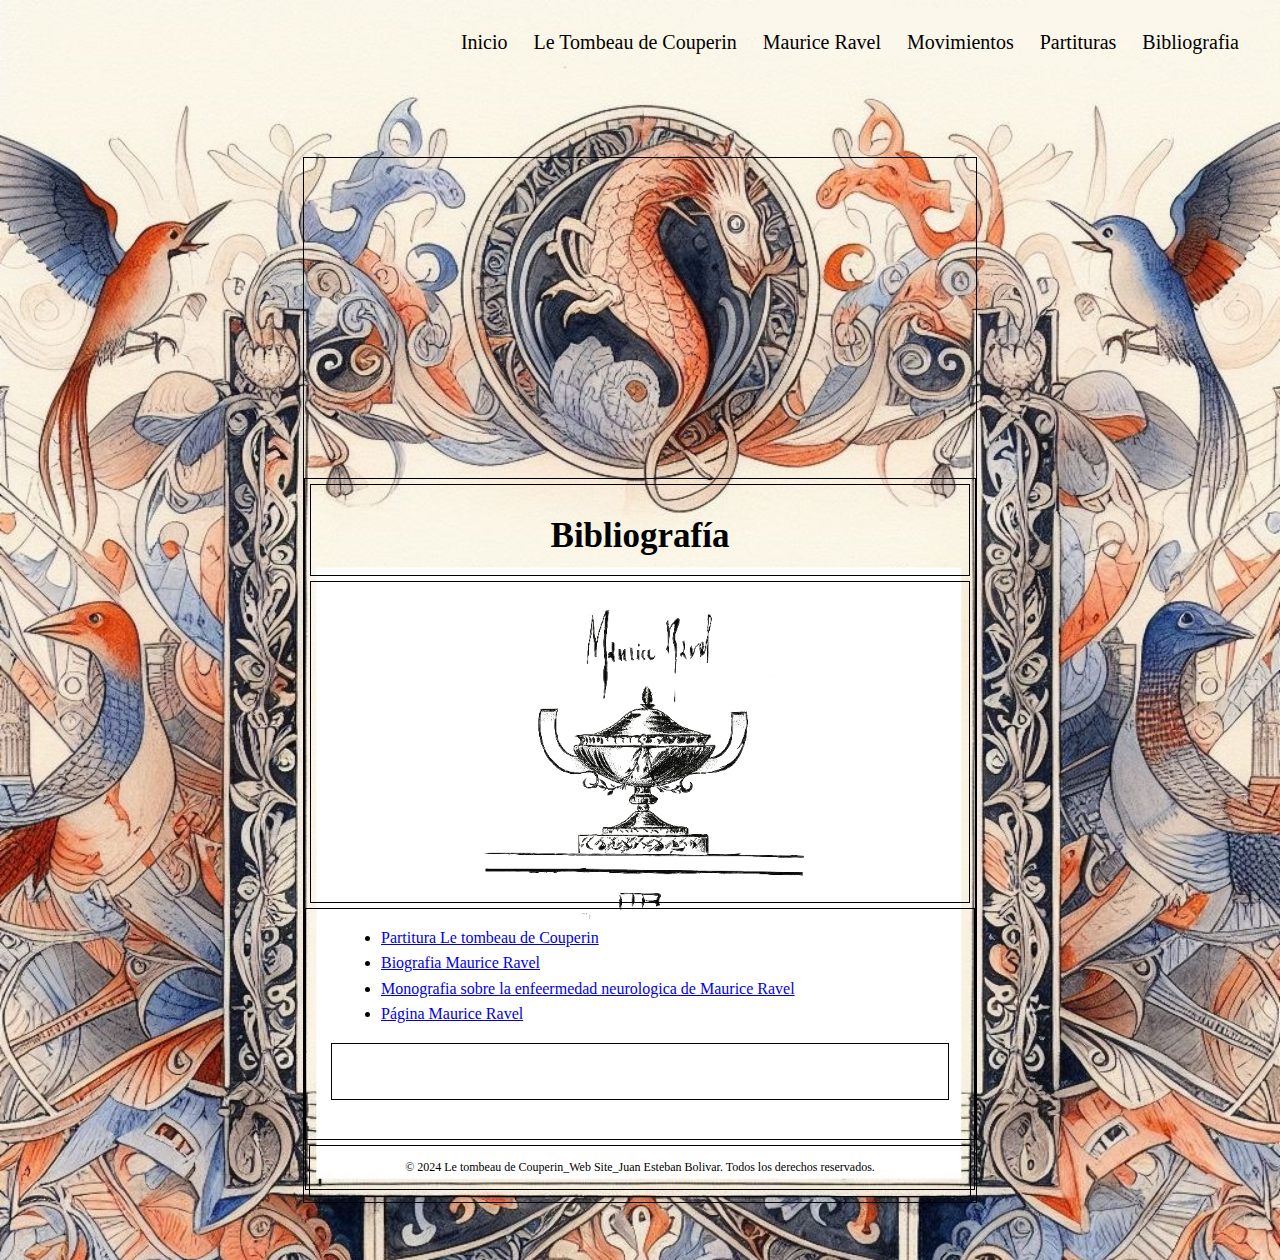
==== Bibliografia.html @ 8864f95d "Creación de página de Bibliografía." ====
<!DOCTYPE html>
<html lang="es">
<head>
    <meta charset="UTF-8">
    <meta name="viewport" content="width=device-width, initial-scale=1.0">
    <link rel="stylesheet" href="Styles/estilos.css" type="text/css">
    <link rel="icon" href="Images/latumbadecouperin.png" />
    <title>Bibliografía</title>
</head>
<body>
    <header>   <!-- Segundo contenedor que tiene los botones -->
        <nav>
            <ul>
                <li><a href="index.html"><button>Inicio</button></a></li>
                <li><a href="Le Tombeau de Couperin.html"><button>Le Tombeau de Couperin</button></a></li>
                <li><a href="Maurice Ravel.html"><button>Maurice Ravel</button></a></li>
                <li><a href="Movimientos.html"><button>Movimientos</button></a></li>
                <li><a href="Partituras.html"><button>Partituras</button></a></li>
                <li><a href="Bibliografia.html"><button>Bibliografia</button></a></li>
            </ul>
        </nav>
    </header>

    <main> <!-- Primer contenedor que abarca todo el body -->
        <div class="grid-layout">
            <div id="layout-header">
            </div>

            <div id="layout-body">
                <section class="title">
                    <h1>Bibliografía</h1>
                </section>

                <section class="imagen">
                    <img id="imagen_1" src="Images/latumbadecouperin.png" alt="Le tombeau de Couperin sheet music cover" sizes="200">
                </section>

                <section class="content">
                    <nav>
                        <ul>
                            <li><a href="https://musescore.com/crono23/scores/5306349"> Partitura Le tombeau de Couperin </a></li>
                            <li><a href="https://www.biografiasyvidas.com/biografia/r/ravel.htm">Biografia Maurice Ravel </a></li>
                            <li><a href="http://www.abc.es/ciencia/abci-cerebro-enfermo-detras-bolero-ravel-201704030839_noticia.htmlBiografia"> Monografia sobre la enfeermedad neurologica de Maurice Ravel </a></li>
                            <li><a href=" https://web.archive.org/web/20170922145941/http://www.maurice-ravel.net/"> Página Maurice Ravel </a></li>
                        </ul>
                    </nav>

                    <footer>
                        <audio class="audio" autoplay loop>
                            <source src="Audio/forlana.mp3" type="audio/mpeg">
                        </audio>
                    </footer>
                </section>
            </div>

            <div id="layout-footer">
                <footer>
                    <p>&copy; 2024 Le tombeau de Couperin_Web Site_Juan Esteban Bolivar. Todos los derechos reservados.</p>
                </footer>
            </div>
        </div>
    </main>
</body>
</html>
---- Styles/estilos.css ----
body {
    background-image: url("../Images/fondo.jpeg"); /*Toamamos esta imagen para el fondo de la pagina */
	background-size:cover; /*que ocupe toda la pagina */
	background-repeat: no-repeat; /*que no se repita la imagen */
	background-attachment: fixed; /*que no se mueva con el scroll */
	background-position: center; /*centrar la imagen */
    height: 1200px;
    line-height: 1.6;
    background-attachment: scroll;
    margin: 30px 20px;
    text-align: center;
}

header {
    background-color: transparent;
    text-align: right;
}

header nav ul {
    list-style: none;
    padding: 0 10px  ;
    text-align: right;
}

header nav ul li {
    display: inline;
}

header nav ul li a {
    text-decoration: none;
    padding: 5px;
}

header nav ul li a button {
    background-color: transparent;
    color: black;
    cursor: pointer;
    border: none;

    font-size: 20px; /* Tamaño de letra 14 */
    font-family: 'Times New Roman', Times, serif; /* Estilo Times New Roman */
}

main {
    border: 1px solid black;
    background-color: transparent;
    margin: 100px 200px;
    border: none;
}

.grid-layout {
    border: 1px solid black;
    background-color: transparent;
    display: grid;
    grid-template-columns: auto;
    margin: 0 auto;
    width: 80%;
}

#layout-header {
    border: 1px solid black;
    background-color: transparent;
    height: 300px;
    text-align: center;
    padding: 10px;
    line-height: 150px;
    border: none;
}

#layout-body {
    border: 1px solid black;
    background-color: transparent;
    height: 660px;
    text-align: center;
    align-items: center;
}

.title {
    border: 1px solid black;
    background-color: transparent;
    height: 90px;
    margin: 5px;
    padding: 0;
}

.imagen {
    border: 1px solid black;
    background-color: transparent;
    margin: 5px;
    height: 320px;
    padding: 0;
    border: 1px solid black;
}

#imagen_1 {
    width: 60%; /* Ancho fijo de la imagen */
    height: auto; /* Altura automática para mantener la proporción */
}

#imagen_2 {
    width: 320px; /* Ancho fijo de la imagen */
    height: auto;
    border: 1px solid black;
    background-color: transparent;
}

.content {
    border: 1px solid black;
    background-color: transparent;
    height: 280px;
    padding: 0 25px;
    align-items: center;
    text-align: left;
}

.content nav ul {
    color: black;
    padding: 0 50px  ;
    text-align: left;
}

.content footer {
    border: 1px solid black;
    background-color: transparent;
    height: 55px;
    text-align: center;
}

h1 {
    font-family: 'Times New Roman', Times, serif;
    font-size: 35px;
    text-align: center;
    color: black;
}

h2 {
    font-family: 'Times New Roman', Times, serif;
    font-size: 25px;
    text-align: center;
    color: black;
}

#layout-footer {
    border: 1px solid black;
    background-color: transparent;
    height: 50px;
    text-align: center;
    margin: 5px;
    align-items: center;
}

footer {
    margin: 0;
    font-size: 12px;
    text-align: center;
}

/* Ocultar el reproductor de audio */
#background-music {
    display: none;
}

/* Estilo para dividir la lista en dos columnas */
.two-columns {
    column-count: 2;
    column-gap: 20px; /* Ajusta el espacio entre las columnas según sea necesario */
}

.two-columns li {
    break-inside: avoid;
}

iframe {
    display: block; /* Utiliza block para permitir márgenes automáticos */
    margin: auto; /* Centra el iframe horizontalmente */
    width: 80%; /* Ajusta el ancho al 80% del contenedor padre */
    height: 650px; /* Ajusta la altura a tu preferencia */
    border: none; /* Elimina el borde del iframe */
}
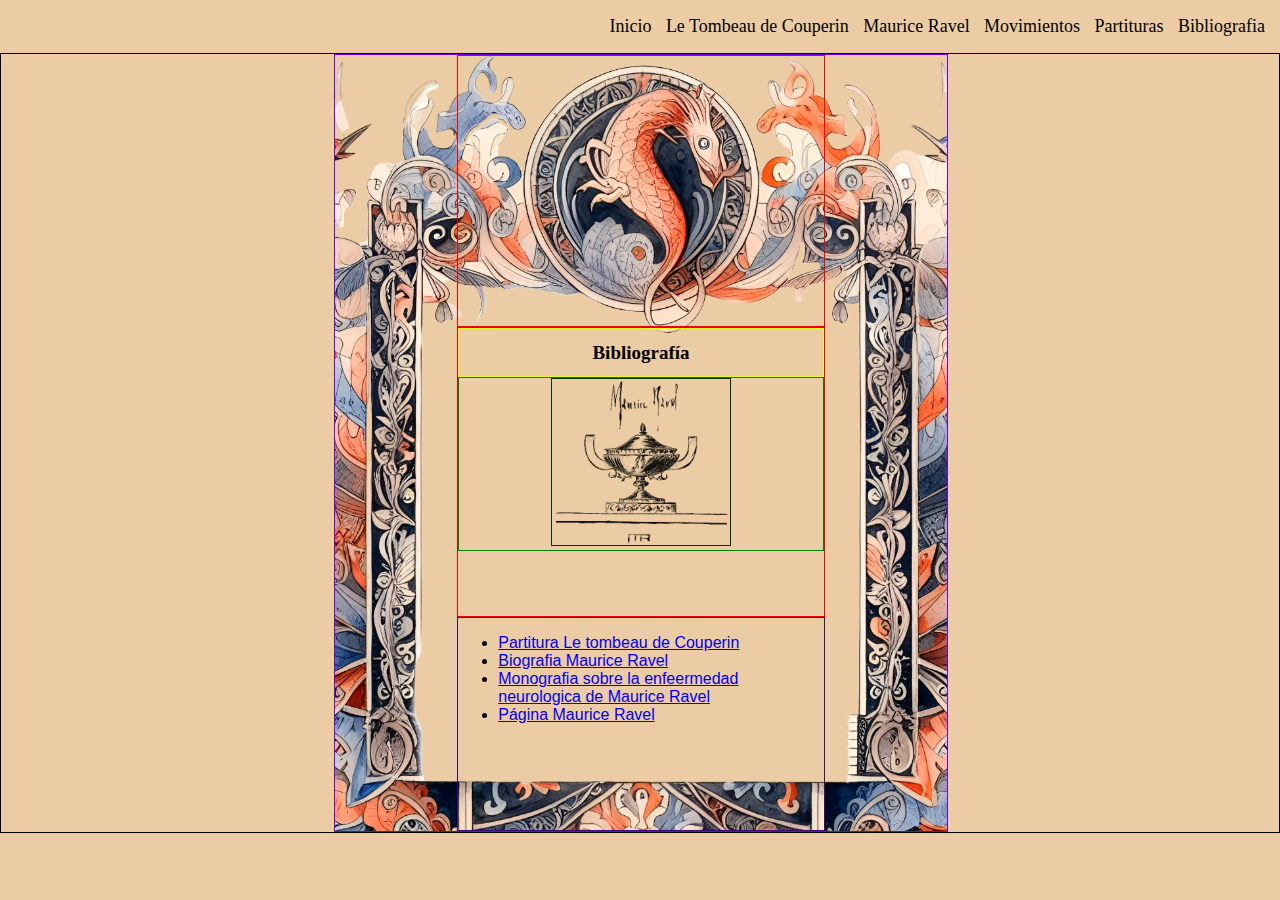
==== commit 22af7c82: "Se ha modificado toda la estructura de la página web. Aún está en proceso." ====
--- a/Bibliografia.html
+++ b/Bibliografia.html
@@ -3,12 +3,15 @@
 <head>
     <meta charset="UTF-8">
     <meta name="viewport" content="width=device-width, initial-scale=1.0">
-    <link rel="stylesheet" href="Styles/estilos.css" type="text/css">
     <link rel="icon" href="Images/latumbadecouperin.png" />
     <title>Bibliografía</title>
+    <link rel="stylesheet" href="Styles/styles.css">
+    <audio class="audio" autoplay loop>
+        <source src="Audio/forlana.mp3" type="audio/mpeg">
+    </audio>
 </head>
 <body>
-    <header>   <!-- Segundo contenedor que tiene los botones -->
+    <header> <!-- Segundo contenedor que tiene los botones -->
         <nav>
             <ul>
                 <li><a href="index.html"><button>Inicio</button></a></li>
@@ -22,43 +25,29 @@
     </header>
 
     <main> <!-- Primer contenedor que abarca todo el body -->
-        <div class="grid-layout">
-            <div id="layout-header">
+        <section class="content">
+            <div class="sect_1">
+
             </div>
-
-            <div id="layout-body">
-                <section class="title">
+            <div class="sect_2">
+                <div class="title">
                     <h1>Bibliografía</h1>
-                </section>
-
+                </div>
+                
                 <section class="imagen">
                     <img id="imagen_1" src="Images/latumbadecouperin.png" alt="Le tombeau de Couperin sheet music cover" sizes="200">
                 </section>
-
-                <section class="content">
-                    <nav>
-                        <ul>
-                            <li><a href="https://musescore.com/crono23/scores/5306349"> Partitura Le tombeau de Couperin </a></li>
-                            <li><a href="https://www.biografiasyvidas.com/biografia/r/ravel.htm">Biografia Maurice Ravel </a></li>
-                            <li><a href="http://www.abc.es/ciencia/abci-cerebro-enfermo-detras-bolero-ravel-201704030839_noticia.htmlBiografia"> Monografia sobre la enfeermedad neurologica de Maurice Ravel </a></li>
-                            <li><a href=" https://web.archive.org/web/20170922145941/http://www.maurice-ravel.net/"> Página Maurice Ravel </a></li>
-                        </ul>
-                    </nav>
-
-                    <footer>
-                        <audio class="audio" autoplay loop>
-                            <source src="Audio/forlana.mp3" type="audio/mpeg">
-                        </audio>
-                    </footer>
-                </section>
             </div>
-
-            <div id="layout-footer">
-                <footer>
-                    <p>&copy; 2024 Le tombeau de Couperin_Web Site_Juan Esteban Bolivar. Todos los derechos reservados.</p>
-                </footer>
-            </div>
-        </div>
+            <div class="sect_3">
+                <nav>
+                    <ul>
+                        <li><a href="https://musescore.com/crono23/scores/5306349"> Partitura Le tombeau de Couperin </a></li>
+                        <li><a href="https://www.biografiasyvidas.com/biografia/r/ravel.htm">Biografia Maurice Ravel </a></li>
+                        <li><a href="http://www.abc.es/ciencia/abci-cerebro-enfermo-detras-bolero-ravel-201704030839_noticia.htmlBiografia"> Monografia sobre la enfeermedad neurologica de Maurice Ravel </a></li>
+                        <li><a href=" https://web.archive.org/web/20170922145941/http://www.maurice-ravel.net/"> Página Maurice Ravel </a></li>
+                    </ul>
+                </nav>            </div>
+        </section>
     </main>
 </body>
 </html>--- a/Styles/styles.css
+++ b/Styles/styles.css
@@ -0,0 +1,299 @@
+/* Reseteo básico de estilos */
+body {
+    background-color: #eccca4;
+    margin: 0;
+    padding: 0;
+    width: 100%;
+    height: 100%;
+    font-family: Arial, sans-serif;
+    overflow: hidden; /* Oculta la barra de desplazamiento */
+}
+
+header {
+    padding: 0 0;
+    background-color: transparent;
+    text-align: right;
+}
+
+header nav ul {
+    padding: 0 0;
+    list-style: none;
+    padding: 0 10px  ;
+    text-align: right;
+}
+
+header nav ul li {
+    padding: 0 0;
+    display: inline;
+}
+
+header nav ul li a {
+    padding: 0 0;
+    text-decoration: none;
+    padding: 5px;
+}
+
+header nav ul li a button {
+    padding: 0 0;
+    background-color: transparent;
+    color: black;
+    cursor: pointer;
+    border: none;
+    font-size: 18px; /* Tamaño de letra 14 */
+    font-family: 'Times New Roman', Times, serif; /* Estilo Times New Roman */
+}
+
+.two-columns {
+    column-count: 2;
+    column-gap: 20px; /* Ajusta el espacio entre las columnas según sea necesario */
+}
+
+.two-columns li {
+    break-inside: avoid;
+    font-size: 12px; /* Tamaño de letra 14 */
+    font-family: 'Times New Roman', Times, serif; /* Estilo Times New Roman */
+    text-decoration: none;
+}
+
+
+/* Estilo para el contenido centrado */
+main {
+    align-items: center;
+    padding: 0 26%;
+    border: 1px solid black;
+}
+
+main .content {
+    background-image: url("../Images/fondo1.png"), url("../Images/fondo2.png"); /* Dos imágenes de fondo */
+    background-size: cover; /* Que la imagen de fondo ocupe todo el main */
+    background-repeat: no-repeat; /* Que la imagen no se repita */
+    background-position: center; /* Centrar la imagen */
+    border: 1px solid rgb(105, 0, 243);
+    width: 100%;
+}
+
+.content .sect_1 {
+    align-items: center;
+    text-align: center;
+    background-color: transparent;
+    border: 1px solid rgb(236, 4, 4);
+    margin: 0 20%;
+    min-height: 30vh;
+}
+
+.content .sect_2 {
+    align-items: center;
+    text-align: center;
+    background-color: transparent;
+    border: 1px solid rgb(236, 4, 4);
+    margin: 0 20%;
+    min-height: 32vh;
+}
+
+.content .sect_3 {
+    align-items: center;
+    text-align: left;
+    background-color: transparent;
+    border: 1px solid rgb(60, 10, 124);
+    margin: 0 20%;
+    min-height: 23.5vh;
+}
+
+.content .sect_2 .title {
+    text-align: center;
+    border: 1px solid rgb(229, 250, 38);
+}
+
+.content .sect_2 .imagen {
+    align-self: center;
+    border: 1px solid green;
+}
+
+#imagen_1 {
+    border: 1px solid rgb(2, 49, 2);
+    width: 49%; /* Ancho fijo de la imagen */
+    height: auto; /* Altura automática para mantener la proporción */
+}
+
+h1 {
+    font-family: 'Times New Roman', Times, serif;
+    font-size: 19px;
+    text-align: center;
+    color: black;
+}
+
+h2 {
+    font-family: 'Times New Roman', Times, serif;
+    font-size: 15px;
+    text-align: center;
+    color: black;
+}
+
+audio {
+    display: none;
+}
+
+p {
+    font-family: 'Times New Roman', Times, serif;
+    font-size: 14px;
+}
+
+
+/* Estilos de página partitura. */
+.partitura-container {
+    display: flex; /* Cambia el layout a flexbox */
+    align-items: center;
+    border: 1px solid rgb(23, 199, 170);
+    padding: 0 0;
+}
+
+.partitura-container .content {
+    border: none;
+    min-height: 90vh;
+    margin: 0 1%;
+    width: 100%;
+}
+
+#pdf {
+    min-height: 89vh;
+    width: 100%;
+}
+
+
+
+
+
+/* Código de piano */
+.partitura-container .wrapper {
+    padding: 35px 40px;
+    border-radius: 20px;
+    background: #141414;
+}
+.wrapper header {
+    display: flex;
+    color: #B2B2B2;
+    align-items: center;
+    justify-content: space-between;
+}
+header input {
+    outline: none;
+    border-radius: 30px;
+}
+.volume-slider input {
+    accent-color: #fff;
+}
+.keys-checkbox input {
+    height: 30px;
+    width: 60px;
+    cursor: pointer;
+    appearance: none;
+    position: relative;
+    background: #4B4B4B
+}
+.keys-checkbox input::before {
+    content: "";
+    position: absolute;
+    top: 50%;
+    left: 5px;
+    width: 20px;
+    height: 20px;
+    border-radius: 50%;
+    background: #8c8c8c;
+    transform: translateY(-50%);
+    transition: all 0.3s ease;
+}
+.keys-checkbox input:checked::before {
+    left: 35px;
+    background: #fff;
+}
+.piano-keys {
+    display: flex;
+    list-style: none;
+    margin-top: 20px;
+}
+.piano-keys .key {
+    cursor: pointer;
+    user-select: none;
+    position: relative;
+    text-transform: uppercase;
+}
+.piano-keys .black {
+    z-index: 2;
+    width: 44px;
+    height: 110px;
+    margin: 0 -22px 0 -22px;
+    border-radius: 0 0 5px 5px;
+    background: linear-gradient(#333, #000);
+}
+.piano-keys .black.active {
+    box-shadow: inset -5px -10px 10px rgba(255,255,255,0.1);
+    background:linear-gradient(to bottom, #000, #434343);
+}
+.piano-keys .white {
+    height: 200px;
+    width: 55px;
+    border-radius: 8px;
+    border: 1px solid #000;
+    background: linear-gradient(#fff 96%, #eee 4%);
+}
+.piano-keys .white.active {
+    box-shadow: inset -5px 5px 20px rgba(0,0,0,0.2);
+    background:linear-gradient(to bottom, #fff 0%, #eee 100%);
+}
+.piano-keys .key span {
+    position: absolute;
+    bottom: 20px;
+    width: 100%;
+    color: #A2A2A2;
+    font-size: 1.13rem;
+    text-align: center;
+}
+.piano-keys .key.hide span {
+    display: none;
+}
+.piano-keys .black span {
+    bottom: 13px;
+    color: #888888;
+}
+@media screen and (max-width: 815px) {
+    .wrapper {
+      padding: 25px;
+    }
+    header {
+      flex-direction: column;
+    }
+    header :where(h2, .column) {
+      margin-bottom: 13px;
+    }
+    .volume-slider input {
+      max-width: 100px;
+    }
+    .piano-keys {
+      margin-top: 20px;
+    }
+    .piano-keys .key:where(:nth-child(9), :nth-child(10)) {
+      display: none;
+    }
+    .piano-keys .black {
+      height: 100px;
+      width: 40px;
+      margin: 0 -20px 0 -20px;
+    }
+    .piano-keys .white {
+      height: 180px;
+      width: 60px;
+    }
+  }
+  @media screen and (max-width: 615px) {
+    .piano-keys .key:nth-child(13),
+    .piano-keys .key:nth-child(14),
+    .piano-keys .key:nth-child(15),
+    .piano-keys .key:nth-child(16),
+    .piano-keys .key :nth-child(17) {
+      display: none;
+    }
+    .piano-keys .white {
+      width: 50px;
+    }
+  }
+  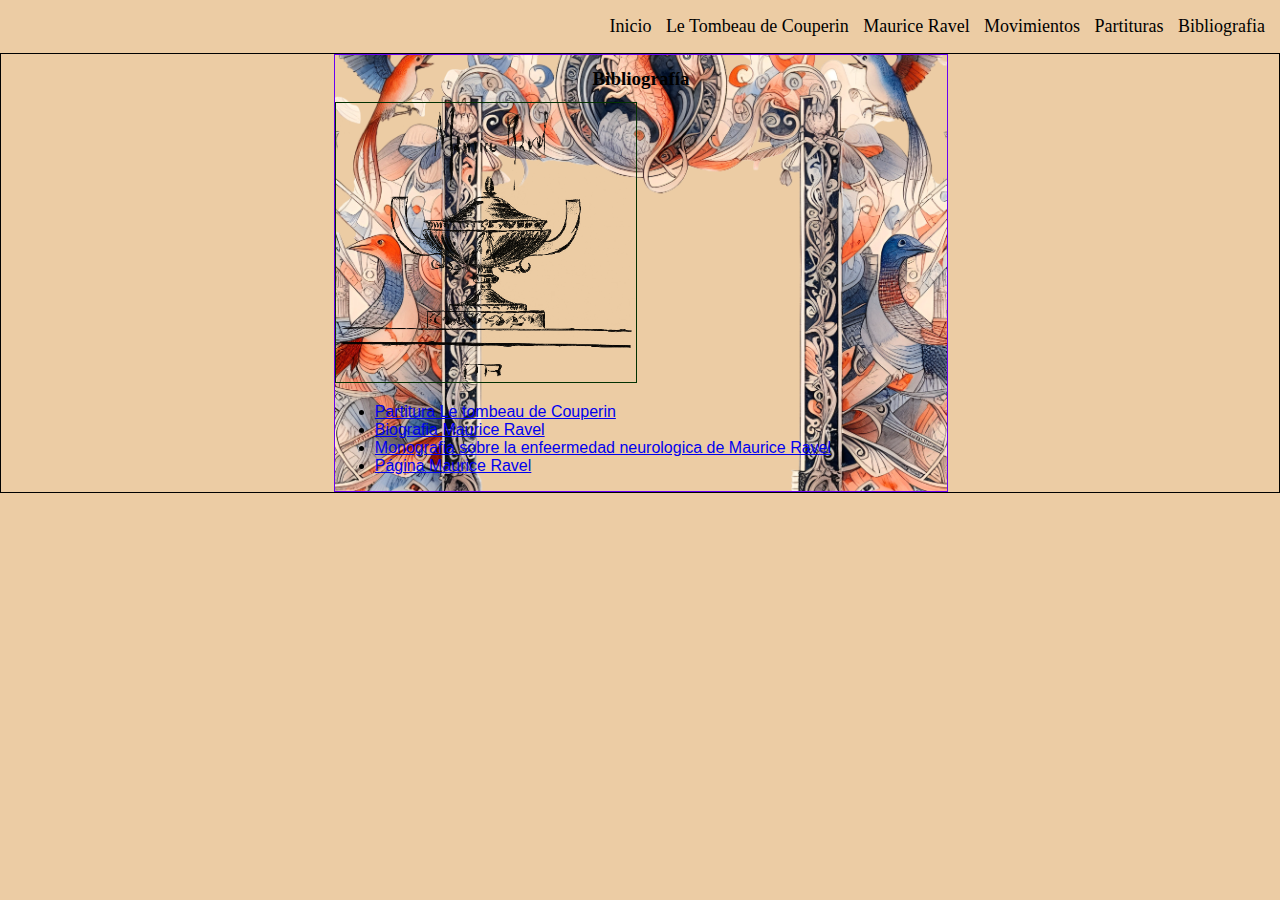
==== commit 6ffe0ea8: "Todas las páginas reciben una modificación para el scroll interno del contenido." ====
--- a/Bibliografia.html
+++ b/Bibliografia.html
@@ -26,19 +26,15 @@
 
     <main> <!-- Primer contenedor que abarca todo el body -->
         <section class="content">
-            <div class="sect_1">
-
-            </div>
-            <div class="sect_2">
+            <section class="scroll">
                 <div class="title">
                     <h1>Bibliografía</h1>
                 </div>
-                
-                <section class="imagen">
+
+                <div class="imagen">
                     <img id="imagen_1" src="Images/latumbadecouperin.png" alt="Le tombeau de Couperin sheet music cover" sizes="200">
-                </section>
-            </div>
-            <div class="sect_3">
+                </div>
+
                 <nav>
                     <ul>
                         <li><a href="https://musescore.com/crono23/scores/5306349"> Partitura Le tombeau de Couperin </a></li>
@@ -46,7 +42,8 @@
                         <li><a href="http://www.abc.es/ciencia/abci-cerebro-enfermo-detras-bolero-ravel-201704030839_noticia.htmlBiografia"> Monografia sobre la enfeermedad neurologica de Maurice Ravel </a></li>
                         <li><a href=" https://web.archive.org/web/20170922145941/http://www.maurice-ravel.net/"> Página Maurice Ravel </a></li>
                     </ul>
-                </nav>            </div>
+                </nav>
+            </section>
         </section>
     </main>
 </body>
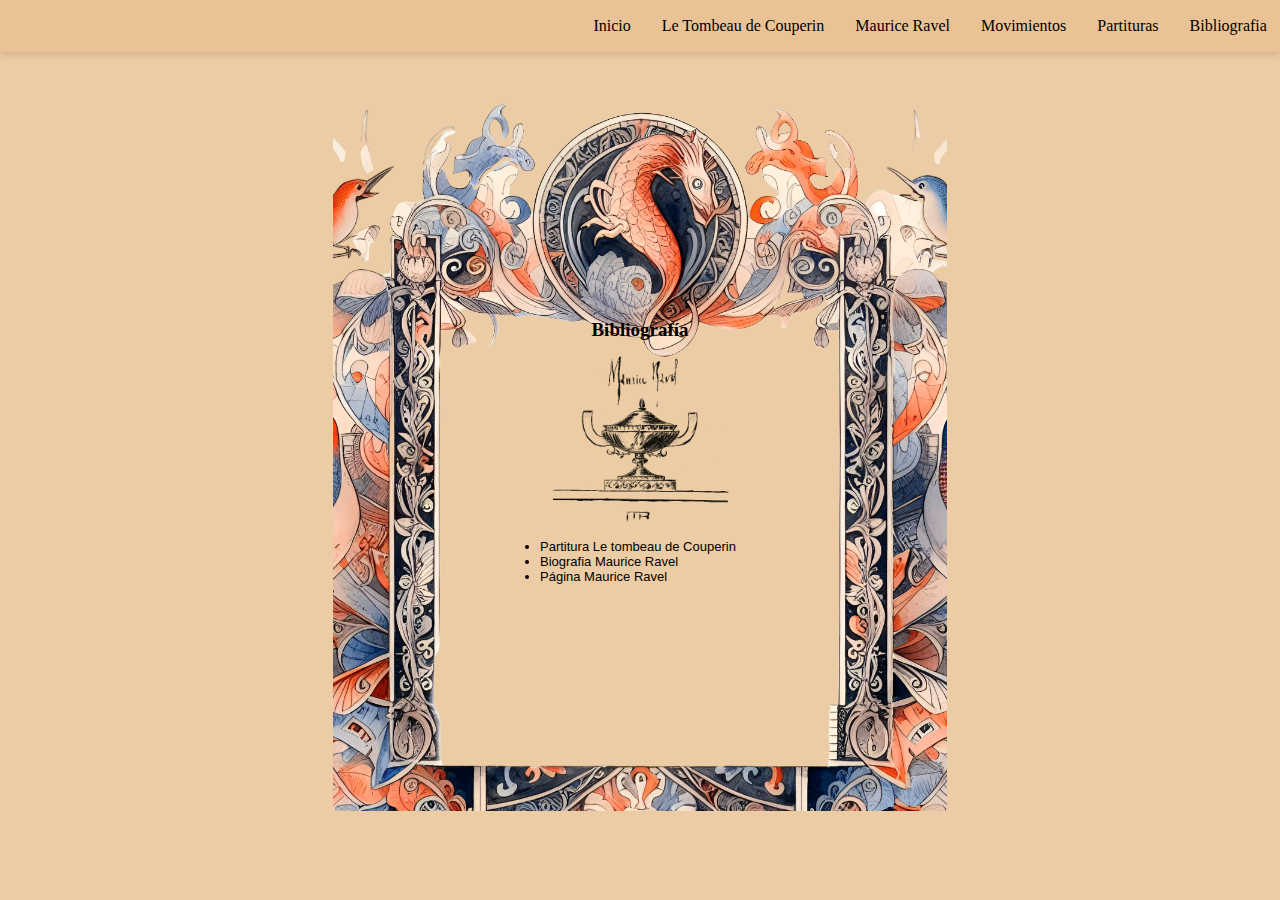
==== commit c14c8599: "Cración de piano y modificación de estilos." ====
--- a/Bibliografia.html
+++ b/Bibliografia.html
@@ -39,7 +39,6 @@
                     <ul>
                         <li><a href="https://musescore.com/crono23/scores/5306349"> Partitura Le tombeau de Couperin </a></li>
                         <li><a href="https://www.biografiasyvidas.com/biografia/r/ravel.htm">Biografia Maurice Ravel </a></li>
-                        <li><a href="http://www.abc.es/ciencia/abci-cerebro-enfermo-detras-bolero-ravel-201704030839_noticia.htmlBiografia"> Monografia sobre la enfeermedad neurologica de Maurice Ravel </a></li>
                         <li><a href=" https://web.archive.org/web/20170922145941/http://www.maurice-ravel.net/"> Página Maurice Ravel </a></li>
                     </ul>
                 </nav>
--- a/Styles/styles.css
+++ b/Styles/styles.css
@@ -10,109 +10,150 @@
 }
 
 header {
-    padding: 0 0;
-    background-color: transparent;
+    padding: 0.1px;
+    background-color: #e9c395;
     text-align: right;
-}
+    box-shadow: 0 4px 6px rgba(0, 0, 0, 0.1); /* Añadir sombra al borde */
+}
+
 
 header nav ul {
-    padding: 0 0;
     list-style: none;
-    padding: 0 10px  ;
-    text-align: right;
+    display: flex;
+    justify-content: flex-end;
+    gap: 5px;
 }
 
 header nav ul li {
-    padding: 0 0;
     display: inline;
 }
 
 header nav ul li a {
-    padding: 0 0;
     text-decoration: none;
-    padding: 5px;
+    padding: 7px;
 }
 
 header nav ul li a button {
-    padding: 0 0;
     background-color: transparent;
     color: black;
     cursor: pointer;
     border: none;
-    font-size: 18px; /* Tamaño de letra 14 */
+    font-size: 1rem;
     font-family: 'Times New Roman', Times, serif; /* Estilo Times New Roman */
 }
-
-.two-columns {
-    column-count: 2;
-    column-gap: 20px; /* Ajusta el espacio entre las columnas según sea necesario */
-}
-
-.two-columns li {
-    break-inside: avoid;
-    font-size: 12px; /* Tamaño de letra 14 */
-    font-family: 'Times New Roman', Times, serif; /* Estilo Times New Roman */
-    text-decoration: none;
-}
-
 
 /* Estilo para el contenido centrado */
 main {
+    padding: 0 26%;
+    display: flex;
+    justify-content: center;
     align-items: center;
-    padding: 0 26%;
-    border: 1px solid black;
-}
-
-main .content {
+    min-height: 90vh;
+}
+
+.content {
     background-image: url("../Images/fondo1.png"), url("../Images/fondo2.png"); /* Dos imágenes de fondo */
     background-size: cover; /* Que la imagen de fondo ocupe todo el main */
     background-repeat: no-repeat; /* Que la imagen no se repita */
     background-position: center; /* Centrar la imagen */
-    border: 1px solid rgb(105, 0, 243);
-    width: 100%;
-}
-
-.content .sect_1 {
-    align-items: center;
+    border: 0.1px solid transparent;
+    width: 100%;
+
+    max-width: 1200px;
+    padding: 20px;
+    box-sizing: border-box;
+}
+
+.content .scroll {
+    background-color: transparent;
     text-align: center;
-    background-color: transparent;
-    border: 1px solid rgb(236, 4, 4);
-    margin: 0 20%;
-    min-height: 30vh;
-}
-
-.content .sect_2 {
-    align-items: center;
-    text-align: center;
-    background-color: transparent;
-    border: 1px solid rgb(236, 4, 4);
-    margin: 0 20%;
-    min-height: 32vh;
-}
-
-.content .sect_3 {
-    align-items: center;
+    margin: 0 23.8%;
+    margin-top: 32%;
+    margin-bottom: 6%;
+    min-height: 50vh;
+    max-height: 50vh; /* Altura máxima para permitir scroll interno */
+    overflow: auto; /* Permitir scroll interno */
+    padding: 0 10px;
+}
+
+.scroll nav ul li {
     text-align: left;
-    background-color: transparent;
-    border: 1px solid rgb(60, 10, 124);
-    margin: 0 20%;
-    min-height: 23.5vh;
-}
-
-.content .sect_2 .title {
-    text-align: center;
-    border: 1px solid rgb(229, 250, 38);
-}
-
-.content .sect_2 .imagen {
-    align-self: center;
-    border: 1px solid green;
-}
-
-#imagen_1 {
-    border: 1px solid rgb(2, 49, 2);
-    width: 49%; /* Ancho fijo de la imagen */
-    height: auto; /* Altura automática para mantener la proporción */
+    font-size: 13px;
+}
+
+/* Estilo para que el texto de los enlaces sea negro */
+.scroll nav ul li a {
+    color: black;
+    text-decoration: none; /* Quitar subrayado */
+}
+
+/* Estilizar el scroll en navegadores WebKit */
+.content .scroll::-webkit-scrollbar {
+    width: 12px; /* Ancho de la barra de desplazamiento */
+}
+
+.content .scroll::-webkit-scrollbar-track {
+    background: #e0e0e0; /* Color del fondo de la barra de desplazamiento */
+    border-radius: 10px; /* Bordes redondeados */
+}
+
+.content .scroll::-webkit-scrollbar-thumb {
+    background-color: #eccca4; /* Color de la barra de desplazamiento */
+    border-radius: 10px; /* Bordes redondeados */
+    border: 3px solid #e0e0e0; /* Espacio alrededor de la barra de desplazamiento */
+}
+
+.imagen img {
+    max-width: 90%;
+    height: auto;
+    display: block;
+    margin: 0 auto;
+}
+
+.imagen #imagen_1 {
+    max-width: 65%;
+    height: auto;
+    display: block;
+    margin: 0 auto;
+}
+
+/* Media Queries para diseño responsive */
+@media (max-width: 768px) {
+    header nav ul {
+        flex-direction: column;
+        align-items: center;
+    }
+
+    main {
+        padding: 5px;
+    }
+
+    .scroll .title h1 {
+        font-size: 1.5rem;
+    }
+
+    header {
+        text-align: center;
+    }
+}
+
+@media (max-width: 480px) {
+    .scroll .title h1 {
+        font-size: 1.2rem;
+    }
+}
+
+.two-columns {
+    column-count: 2;
+    column-gap: 20px; /* Ajusta el espacio entre las columnas según sea necesario */
+    text-align: left;
+}
+
+.two-columns li {
+    break-inside: avoid;
+    font-size: 14px; /* Tamaño de letra 14 */
+    font-family: 'Times New Roman', Times, serif; /* Estilo Times New Roman */
+    text-decoration: none;
 }
 
 h1 {
@@ -139,48 +180,116 @@
 }
 
 
+
 /* Estilos de página partitura. */
-.partitura-container {
+.main2 {
+    display: flex;
+    min-height: 92vh;
+}
+
+.content1 {
+    position: relative; /* Permite posicionar los elementos hijos relativamente */
+    background-image: url("../Images/fondo1.png"), url("../Images/fondo2.png"); /* Dos imágenes de fondo */
+    background-size: cover; /* Que la imagen de fondo ocupe todo el main */
+    background-repeat: no-repeat; /* Que la imagen no se repita */
+    background-position: center; /* Centrar la imagen */
+    min-height: 90vh;
+    width: 100%;
+    margin-top: 2px;
+    margin-left: 13px;
+    margin-right: 13px;
+
+}
+
+.partitura {
     display: flex; /* Cambia el layout a flexbox */
-    align-items: center;
-    border: 1px solid rgb(23, 199, 170);
-    padding: 0 0;
-}
-
-.partitura-container .content {
-    border: none;
+    width: auto;
+    min-height: 68vh;
+    padding-top: 19vh;
+    padding-bottom: 5vh;
+    padding-left: 9vh;
+    padding-right: 9vh;
+}
+
+.partitura #pdf {
+    width: 100%;
+}
+
+.content2 {
+    background-image: url("../Images/fondo-back.jpg"); /* Dos imágenes de fondo */
+    background-size: cover; /* Que la imagen de fondo ocupe todo el main */
+    background-repeat: no-repeat; /* Que la imagen no se repita */
+    background-position: center; /* Centrar la imagen */
     min-height: 90vh;
-    margin: 0 1%;
-    width: 100%;
-}
-
-#pdf {
-    min-height: 89vh;
-    width: 100%;
-}
-
-
-
-
-
-/* Código de piano */
-.partitura-container .wrapper {
-    padding: 35px 40px;
+    width: 100%;
+    
+    display: flex; /* Utiliza Flexbox */
+    flex-direction: column; /* Coloca los hijos en columna */
+    justify-content: center; /* Centra verticalmente */
+    align-items: center; /* Centra horizontalmente */
+}
+
+
+
+
+/* Código del piano */
+.wrapper {
+    width: 85%;
+    padding: 10px 6px;
     border-radius: 20px;
     background: #141414;
 }
 .wrapper header {
+    background: #141414;
+    border-radius: 20px;
+    border: none;
     display: flex;
     color: #B2B2B2;
     align-items: center;
     justify-content: space-between;
+    padding: 0 5px;
+}
+header h2 {
+    font-size: 1.6rem;
+    color: #e0e0e0;
+}
+header .column {
+    display: flex;
+    align-items: center;
+}
+header span {
+    font-weight: 500;
+    margin-right: 15px;
+    font-size: 1.19rem;
 }
 header input {
     outline: none;
-    border-radius: 30px;
-}
-.volume-slider input {
-    accent-color: #fff;
+    border-radius: 6px; /* Añadir borde redondeado */
+}
+.volume-slider input[type="range"] {
+    -webkit-appearance: none; /* Eliminar estilo predeterminado en Chrome/Safari */
+    appearance: none; /* Eliminar estilo predeterminado en otros navegadores */
+    width: 100%;
+    background: transparent;
+    cursor: pointer;
+    background: #4B4B4B;
+
+}
+
+.volume-slider input[type="range"]::-webkit-slider-thumb {
+    -webkit-appearance: none;
+    width: 20px;
+    height: 20px;
+    border-radius: 50%; /* Hacer el thumb redondeado */
+    background: #ffffff;
+    cursor: pointer;
+}
+
+.volume-slider input[type="range"]::-moz-range-thumb {
+    width: 20px;
+    height: 20px;
+    border-radius: 50%; /* Hacer el thumb redondeado */
+    cursor: pointer;
 }
 .keys-checkbox input {
     height: 30px;
@@ -188,8 +297,11 @@
     cursor: pointer;
     appearance: none;
     position: relative;
-    background: #4B4B4B
-}
+    background: #4B4B4B;
+    border-radius: 15px; /* Hacer el contenedor del checkbox redondeado */
+    transition: background 0.3s ease;
+}
+
 .keys-checkbox input::before {
     content: "";
     position: absolute;
@@ -197,19 +309,21 @@
     left: 5px;
     width: 20px;
     height: 20px;
-    border-radius: 50%;
+    border-radius: 50%; /* Hacer el círculo del checkbox redondeado */
     background: #8c8c8c;
     transform: translateY(-50%);
     transition: all 0.3s ease;
 }
+
 .keys-checkbox input:checked::before {
     left: 35px;
     background: #fff;
 }
+
 .piano-keys {
     display: flex;
     list-style: none;
-    margin-top: 20px;
+    margin-top: 10px;
 }
 .piano-keys .key {
     cursor: pointer;
@@ -219,7 +333,7 @@
 }
 .piano-keys .black {
     z-index: 2;
-    width: 44px;
+    width: 30px;
     height: 110px;
     margin: 0 -22px 0 -22px;
     border-radius: 0 0 5px 5px;
@@ -230,9 +344,9 @@
     background:linear-gradient(to bottom, #000, #434343);
 }
 .piano-keys .white {
-    height: 200px;
-    width: 55px;
-    border-radius: 8px;
+    height: 180px;
+    width: 60px;
+    border-radius: 10px;
     border: 1px solid #000;
     background: linear-gradient(#fff 96%, #eee 4%);
 }
@@ -255,45 +369,46 @@
     bottom: 13px;
     color: #888888;
 }
+
 @media screen and (max-width: 815px) {
     .wrapper {
-      padding: 25px;
+        padding: 25px;
     }
     header {
-      flex-direction: column;
+        flex-direction: column;
     }
     header :where(h2, .column) {
-      margin-bottom: 13px;
+        margin-bottom: 13px;
     }
     .volume-slider input {
-      max-width: 100px;
+        max-width: 100px;
     }
     .piano-keys {
-      margin-top: 20px;
+        margin-top: 20px;
     }
     .piano-keys .key:where(:nth-child(9), :nth-child(10)) {
-      display: none;
+        display: none;
     }
     .piano-keys .black {
-      height: 100px;
-      width: 40px;
-      margin: 0 -20px 0 -20px;
+        height: 100px;
+        width: 40px;
+        margin: 0 -20px 0 -20px;
     }
     .piano-keys .white {
-      height: 180px;
-      width: 60px;
-    }
-  }
-  @media screen and (max-width: 615px) {
+        height: 180px;
+        width: 60px;
+    }
+}
+
+@media screen and (max-width: 615px) {
     .piano-keys .key:nth-child(13),
     .piano-keys .key:nth-child(14),
     .piano-keys .key:nth-child(15),
     .piano-keys .key:nth-child(16),
     .piano-keys .key :nth-child(17) {
-      display: none;
+        display: none;
     }
     .piano-keys .white {
-      width: 50px;
-    }
-  }
-  +        width: 50px;
+    }
+  }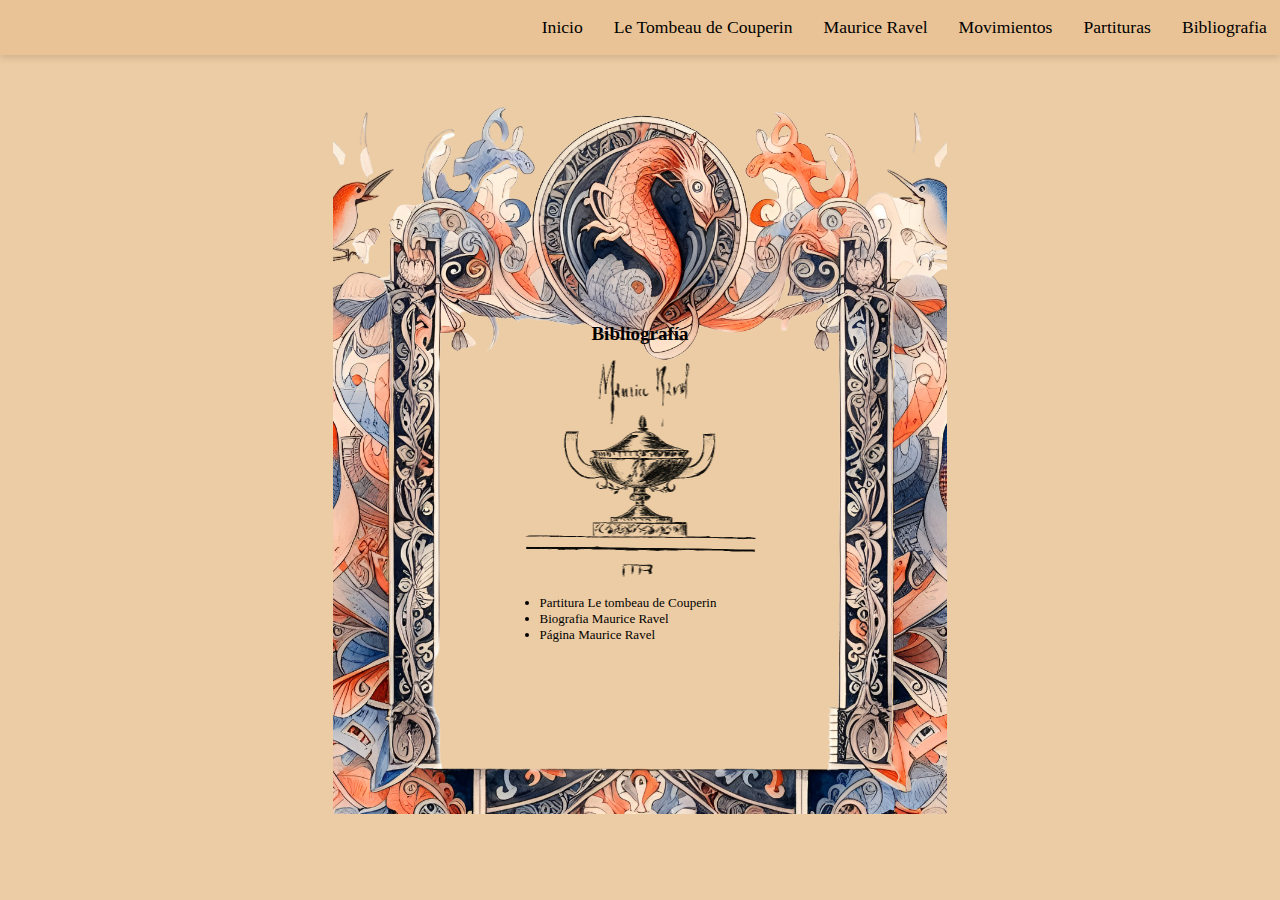
==== commit 5ca901bd: "Ajustes de los contenedores de la información." ====
--- a/Bibliografia.html
+++ b/Bibliografia.html
@@ -26,6 +26,10 @@
 
     <main> <!-- Primer contenedor que abarca todo el body -->
         <section class="content">
+            <div class="background-images">
+                <img src="Images/fondo1.png" alt="Background Image 1" class="background-image">
+                <img src="Images/fondo2.png" alt="Background Image 2" class="background-image">
+            </div>
             <section class="scroll">
                 <div class="title">
                     <h1>Bibliografía</h1>
@@ -36,14 +40,14 @@
                 </div>
 
                 <nav>
-                    <ul>
+                    <ul class="one-columns">
                         <li><a href="https://musescore.com/crono23/scores/5306349"> Partitura Le tombeau de Couperin </a></li>
                         <li><a href="https://www.biografiasyvidas.com/biografia/r/ravel.htm">Biografia Maurice Ravel </a></li>
                         <li><a href=" https://web.archive.org/web/20170922145941/http://www.maurice-ravel.net/"> Página Maurice Ravel </a></li>
                     </ul>
                 </nav>
             </section>
-        </section>
+        </section> 
     </main>
 </body>
 </html>--- a/Styles/styles.css
+++ b/Styles/styles.css
@@ -16,7 +16,6 @@
     box-shadow: 0 4px 6px rgba(0, 0, 0, 0.1); /* Añadir sombra al borde */
 }
 
-
 header nav ul {
     list-style: none;
     display: flex;
@@ -38,8 +37,8 @@
     color: black;
     cursor: pointer;
     border: none;
-    font-size: 1rem;
-    font-family: 'Times New Roman', Times, serif; /* Estilo Times New Roman */
+    font-size: 1.1rem;
+    font-family: 'Roboto', Times, serif; /* Estilo Times New Roman */
 }
 
 /* Estilo para el contenido centrado */
@@ -52,16 +51,39 @@
 }
 
 .content {
-    background-image: url("../Images/fondo1.png"), url("../Images/fondo2.png"); /* Dos imágenes de fondo */
-    background-size: cover; /* Que la imagen de fondo ocupe todo el main */
-    background-repeat: no-repeat; /* Que la imagen no se repita */
-    background-position: center; /* Centrar la imagen */
-    border: 0.1px solid transparent;
-    width: 100%;
-
+    position: relative; /* Para que los elementos posicionados absolutamente estén relativos a .content */
+    width: 100%;
     max-width: 1200px;
     padding: 20px;
     box-sizing: border-box;
+    overflow: hidden; /* Para asegurarse de que el contenido adicional no salga del contenedor */
+}
+
+.background-images {
+    position: absolute;
+    top: 0;
+    left: 0;
+    width: 100%;
+    height: 100%; /* Asegura que el contenedor abarque todo el contenedor padre */
+    z-index: -1; /* Para que el contenedor de las imágenes de fondo esté detrás del contenido */
+}
+
+.background-image {
+    position: absolute;
+    width: 100%;
+    height: 100%;
+    object-fit: cover; /* Para asegurarse de que la imagen cubra completamente el contenedor */
+}
+
+.scroll {
+    position: relative; /* Para asegurarse de que el contenido esté por encima de las imágenes de fondo */
+    z-index: 1; /* Para asegurarse de que esté por encima del contenedor de imágenes de fondo */
+}
+
+.scroll .imagen img {
+    display: block;
+    width: 100%; /* Ajusta el ancho de la imagen al contenedor */
+    margin: 0 auto; /* Centra la imagen horizontalmente */
 }
 
 .content .scroll {
@@ -104,18 +126,13 @@
 }
 
 .imagen img {
-    max-width: 90%;
+    max-width: 85%;
     height: auto;
     display: block;
     margin: 0 auto;
 }
 
-.imagen #imagen_1 {
-    max-width: 65%;
-    height: auto;
-    display: block;
-    margin: 0 auto;
-}
+
 
 /* Media Queries para diseño responsive */
 @media (max-width: 768px) {
@@ -151,8 +168,15 @@
 
 .two-columns li {
     break-inside: avoid;
-    font-size: 14px; /* Tamaño de letra 14 */
-    font-family: 'Times New Roman', Times, serif; /* Estilo Times New Roman */
+    font-family: 'Times New Roman', Times, serif;
+    font-size: 16px;
+    text-decoration: none;
+}
+
+.one-columns li {
+    break-inside: avoid;
+    font-family: 'Times New Roman', Times, serif;
+    font-size: 16px;
     text-decoration: none;
 }
 
@@ -176,7 +200,7 @@
 
 p {
     font-family: 'Times New Roman', Times, serif;
-    font-size: 14px;
+    font-size: 15px;
 }
 
 
@@ -204,9 +228,9 @@
 .partitura {
     display: flex; /* Cambia el layout a flexbox */
     width: auto;
-    min-height: 68vh;
-    padding-top: 19vh;
-    padding-bottom: 5vh;
+    min-height: 80vh;
+    padding-top: 6vh;
+    padding-bottom: 4vh;
     padding-left: 9vh;
     padding-right: 9vh;
 }
@@ -230,8 +254,6 @@
 }
 
 
-
-
 /* Código del piano */
 .wrapper {
     width: 85%;
@@ -275,7 +297,6 @@
     background: #4B4B4B;
 
 }
-
 .volume-slider input[type="range"]::-webkit-slider-thumb {
     -webkit-appearance: none;
     width: 20px;
@@ -284,7 +305,6 @@
     background: #ffffff;
     cursor: pointer;
 }
-
 .volume-slider input[type="range"]::-moz-range-thumb {
     width: 20px;
     height: 20px;
@@ -361,6 +381,7 @@
     color: #A2A2A2;
     font-size: 1.13rem;
     text-align: center;
+    font-family: 'Times New Roman', Times, serif;
 }
 .piano-keys .key.hide span {
     display: none;
@@ -411,4 +432,4 @@
     .piano-keys .white {
         width: 50px;
     }
-  }+}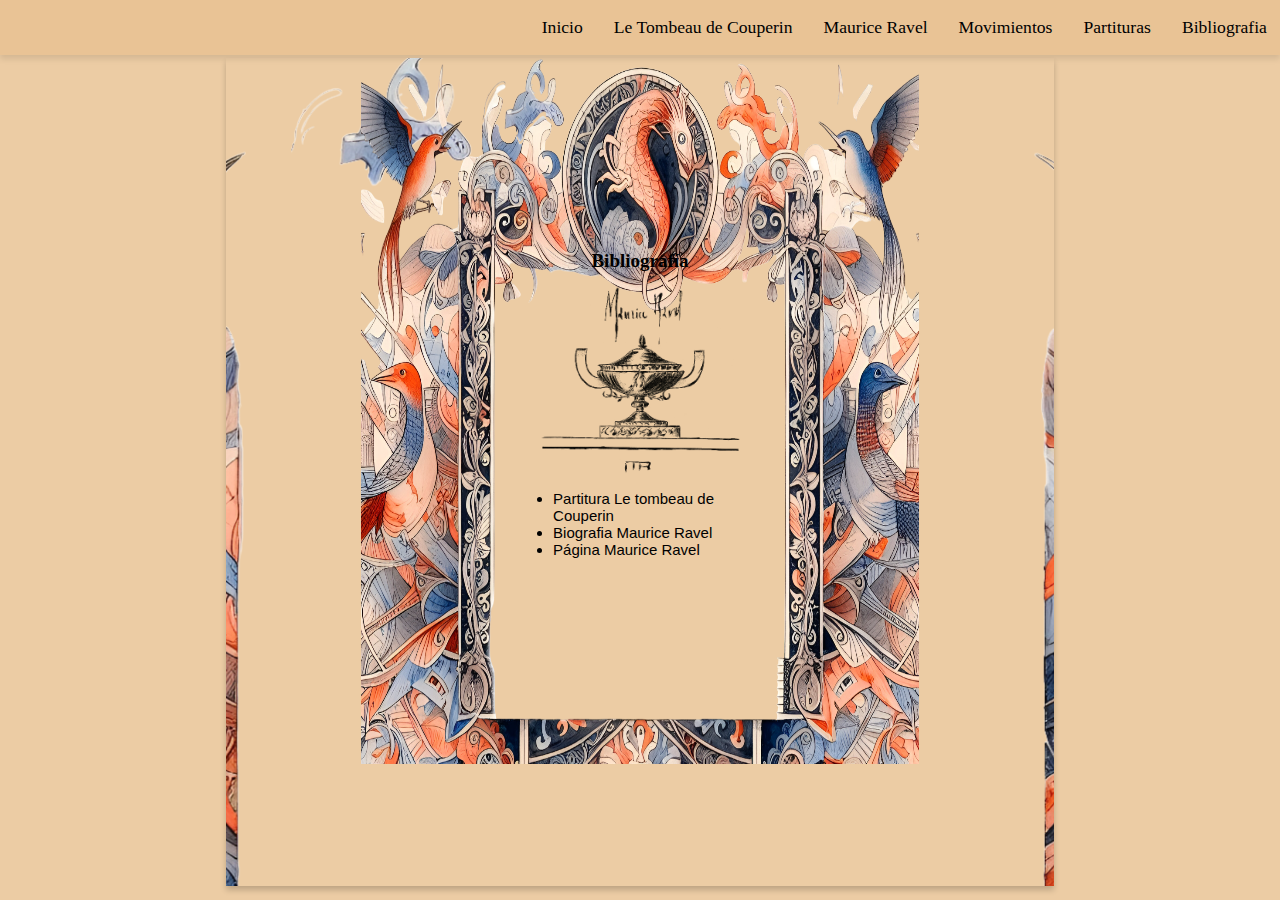
==== commit 44ab20e9: "Se actualizan todos los archivos." ====
--- a/Bibliografia.html
+++ b/Bibliografia.html
@@ -25,29 +25,32 @@
     </header>
 
     <main> <!-- Primer contenedor que abarca todo el body -->
-        <section class="content">
-            <div class="background-images">
-                <img src="Images/fondo1.png" alt="Background Image 1" class="background-image">
-                <img src="Images/fondo2.png" alt="Background Image 2" class="background-image">
-            </div>
-            <section class="scroll">
-                <div class="title">
-                    <h1>Bibliografía</h1>
+        <section class="background-content">
+            <section class="content">
+                <div class="background-images">
+                    <img src="Images/fondo1.png" alt="Background Image 1" class="background-image">
+                    <img src="Images/fondo2.png" alt="Background Image 2" class="background-image">
                 </div>
-
-                <div class="imagen">
-                    <img id="imagen_1" src="Images/latumbadecouperin.png" alt="Le tombeau de Couperin sheet music cover" sizes="200">
-                </div>
-
-                <nav>
-                    <ul class="one-columns">
-                        <li><a href="https://musescore.com/crono23/scores/5306349"> Partitura Le tombeau de Couperin </a></li>
-                        <li><a href="https://www.biografiasyvidas.com/biografia/r/ravel.htm">Biografia Maurice Ravel </a></li>
-                        <li><a href=" https://web.archive.org/web/20170922145941/http://www.maurice-ravel.net/"> Página Maurice Ravel </a></li>
-                    </ul>
-                </nav>
-            </section>
-        </section> 
+                <section class="scroll">
+                    <div class="title">
+                        <h1>Bibliografía</h1>
+                    </div>
+    
+                    <div class="imagen">
+                        <img id="imagen_1" src="Images/latumbadecouperin.png" alt="Le tombeau de Couperin sheet music cover" sizes="200">
+                    </div>
+    
+                    <nav>
+                        <ul class="one-columns">
+                            <li><a href="https://musescore.com/crono23/scores/5306349"> Partitura Le tombeau de Couperin </a></li>
+                            <li><a href="https://www.biografiasyvidas.com/biografia/r/ravel.htm">Biografia Maurice Ravel </a></li>
+                            <li><a href=" https://web.archive.org/web/20170922145941/http://www.maurice-ravel.net/"> Página Maurice Ravel </a></li>
+                        </ul>
+                    </nav>
+                </section>
+            </section> 
+    
+        </section>
     </main>
 </body>
 </html>--- a/Styles/styles.css
+++ b/Styles/styles.css
@@ -43,18 +43,31 @@
 
 /* Estilo para el contenido centrado */
 main {
-    padding: 0 26%;
+    padding: 0 17%;
     display: flex;
     justify-content: center;
     align-items: center;
     min-height: 90vh;
+    margin-top: 3px;
+
+}
+
+.background-content {
+    box-shadow: 0 4px 6px rgba(0, 0, 0, 0.2); /* Añadir sombra al borde */
+    background-image: url("../Images/1.png"); /* Dos imágenes de fondo */
+    background-size: cover; /* Que la imagen de fondo ocupe todo el main */
+    background-repeat: no-repeat; /* Que la imagen no se repita */
+    background-position: center; /* Centrar la imagen */
+    padding: 0 16%;
+    min-height: 92vh;
 }
 
 .content {
+    border: none;
     position: relative; /* Para que los elementos posicionados absolutamente estén relativos a .content */
     width: 100%;
     max-width: 1200px;
-    padding: 20px;
+    padding: 30px;
     box-sizing: border-box;
     overflow: hidden; /* Para asegurarse de que el contenido adicional no salga del contenedor */
 }
@@ -65,20 +78,43 @@
     left: 0;
     width: 100%;
     height: 100%; /* Asegura que el contenedor abarque todo el contenedor padre */
-    z-index: -1; /* Para que el contenedor de las imágenes de fondo esté detrás del contenido */
-}
-
-.background-image {
+    z-index: 0; /* Para que el contenedor de las imágenes de fondo esté detrás del contenido */
+}
+
+.background-images .background-image {
     position: absolute;
     width: 100%;
     height: 100%;
-    object-fit: cover; /* Para asegurarse de que la imagen cubra completamente el contenedor */
-}
+    overflow: hidden; /* Asegura que el contenido adicional no salga del contenedor */
+}
+
+.background-images .background-image img {
+    display: block;
+    width: 100%; /* Ajusta el ancho de la imagen al contenedor */
+    margin: 0 auto; /* Centra la imagen horizontalmente */
+    transition: transform 0.3s ease; /* Agrega una transición suave al efecto de movimiento */
+
+}
+
+.background-images .background-image img:hover {
+    transform: scale(1.1); /* Aplica un efecto de escala cuando el cursor pasa por encima */
+}
+
 
 .scroll {
     position: relative; /* Para asegurarse de que el contenido esté por encima de las imágenes de fondo */
     z-index: 1; /* Para asegurarse de que esté por encima del contenedor de imágenes de fondo */
-}
+    background-color: transparent;
+    text-align: center;
+    margin: 0 22.5%;
+    margin-top: 30%;
+    margin-bottom: 4%;
+    min-height: 53vh;
+    max-height: 53vh; /* Altura máxima para permitir scroll interno */
+    overflow: auto; /* Permitir scroll interno */
+    padding: 0 10px;
+}
+
 
 .scroll .imagen img {
     display: block;
@@ -86,21 +122,17 @@
     margin: 0 auto; /* Centra la imagen horizontalmente */
 }
 
-.content .scroll {
-    background-color: transparent;
-    text-align: center;
-    margin: 0 23.8%;
-    margin-top: 32%;
-    margin-bottom: 6%;
-    min-height: 50vh;
-    max-height: 50vh; /* Altura máxima para permitir scroll interno */
-    overflow: auto; /* Permitir scroll interno */
-    padding: 0 10px;
+#imagen_1 {
+    display: block;
+    width: 80%; /* Ajusta el ancho de la imagen al contenedor */
+    margin: 0 auto; /* Centra la imagen horizontalmente */
 }
 
 .scroll nav ul li {
     text-align: left;
-    font-size: 13px;
+    font-family:'Segoe UI', Tahoma, Geneva, Verdana, sans-serif;
+    font-size: 15px;
+
 }
 
 /* Estilo para que el texto de los enlaces sea negro */
@@ -124,14 +156,6 @@
     border-radius: 10px; /* Bordes redondeados */
     border: 3px solid #e0e0e0; /* Espacio alrededor de la barra de desplazamiento */
 }
-
-.imagen img {
-    max-width: 85%;
-    height: auto;
-    display: block;
-    margin: 0 auto;
-}
-
 
 
 /* Media Queries para diseño responsive */
@@ -146,7 +170,7 @@
     }
 
     .scroll .title h1 {
-        font-size: 1.5rem;
+        font-size: 19px;
     }
 
     header {
@@ -156,7 +180,7 @@
 
 @media (max-width: 480px) {
     .scroll .title h1 {
-        font-size: 1.2rem;
+        font-size: 15px;
     }
 }
 
@@ -194,15 +218,21 @@
     color: black;
 }
 
-audio {
+p {
+    font-family:'Segoe UI', Tahoma, Geneva, Verdana, sans-serif;
+    font-size: 15px;
+}
+
+.audio {
     display: none;
 }
 
-p {
-    font-family: 'Times New Roman', Times, serif;
-    font-size: 15px;
-}
-
+#audio {
+    width: 210px; /* Ajusta el ancho según tus necesidades */
+    height: 50px; /* Ajusta la altura según tus necesidades */
+    display: block;
+    margin: 40px auto; /* Centra el elemento horizontalmente */
+}
 
 
 /* Estilos de página partitura. */
